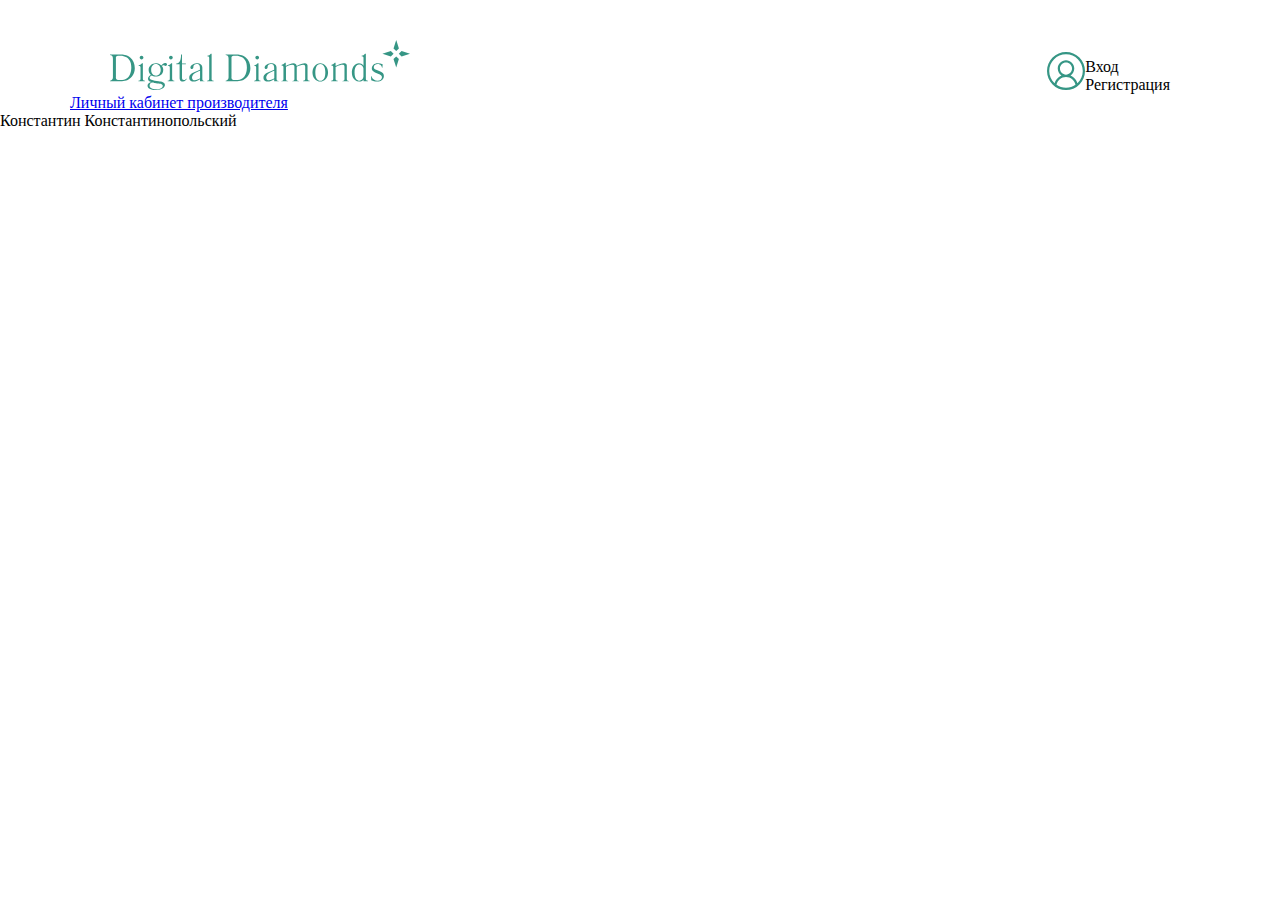
==== index.html @ 6c971e7c "добавила index.html" ====
<!DOCTYPE html>
<html lang="ru">
  <head>
    <meta charset="UTF-8">
    <meta http-equiv="X-UA-Compatible" content="IE=edge">
    <meta name="viewport" content="width=device-width, initial-scale=1.0">
    <link rel="stylesheet" href="style/style.css">
    <title>Ritail profail</title>
  </head>
  <body>
    <div class="container">
      <header class="header">
        <div class="header__logo">
          <svg width="300" height="50" viewBox="0 0 300 50" fill="none" xmlns="http://www.w3.org/2000/svg">
            <path d="M10.7792 14.5644C12.7273 14.5644 16.7532 14.7594 20.1948 17.5553C23.0519 19.896 24.8052 23.6021 24.8052 28.2835C24.8052 31.6645 23.5714 34.5904 21.7532 36.736C18.5065 40.6372 14.2208 41.2224 10.7143 41.2224H0V40.7022C2.85714 40.3771 2.92208 38.3615 2.92208 36.8661V18.8557C2.92208 17.4903 2.85714 15.3446 0 15.0195V14.4994H10.7792V14.5644ZM5.84415 37.0611C5.84415 39.987 7.40259 40.052 8.96104 40.052H12.2078C14.5455 40.052 17.2727 38.5566 18.6364 36.736C21.1039 33.6801 21.2987 29.0637 21.2987 27.3082C21.2987 21.3264 18.6364 18.5956 16.4935 17.2952C14.8052 16.2549 12.4675 15.6697 10.7143 15.6697H8.83117C5.90909 15.6697 5.90909 17.1001 5.90909 18.0754V18.1405V37.0611H5.84415Z" fill="#369685"/>
            <path d="M32.8572 38.8167C32.8572 39.4018 32.9222 40.8323 34.9351 40.8323H35.0001V41.2224H28.3767V40.8323H28.4416C30.4546 40.8323 30.5196 39.4018 30.5196 38.8167V27.5683C30.5196 27.1131 30.5196 25.8128 28.8313 25.8128H28.5715V25.2926C29.7403 25.0975 31.104 24.5774 32.0131 23.212H32.8572V38.8167ZM31.5585 15.7347C32.5975 15.7347 33.4416 16.58 33.4416 17.6203C33.4416 18.6606 32.5975 19.5059 31.5585 19.5059C30.5196 19.5059 29.6754 18.6606 29.6754 17.6203C29.6754 16.58 30.5196 15.7347 31.5585 15.7347Z" fill="#369685"/>
            <path d="M40.8442 41.8726C39.6104 41.6775 37.987 40.7672 37.987 38.7516C37.987 37.1261 39.3507 35.6307 40.974 35.0455C39.7403 33.8752 38.6364 32.2497 38.6364 30.039C38.6364 26.0728 41.8831 23.277 45.8442 23.277C46.6234 23.277 49.1558 23.407 51.4286 25.4226C51.9481 24.7074 53.4416 22.8869 55.1948 22.8869C55.5844 22.8869 56.1688 22.9519 56.6234 23.472C56.8831 23.7321 57.013 24.1222 57.013 24.5774C57.013 25.4877 56.2987 26.0078 55.5844 26.0078C55.3247 26.0078 54.9351 25.9428 54.3506 25.6177L54.2857 25.5527C53.961 25.3576 53.6364 25.1626 53.2467 25.1626C52.6623 25.1626 52.2078 25.4877 51.8831 25.9428C53.0519 27.3732 53.2467 28.6736 53.2467 29.7139C53.2467 34.7204 49.1558 36.606 45.5844 36.606C43.8961 36.606 42.7273 36.1508 41.8182 35.5657C40.4545 36.1508 39.6104 37.0611 39.6104 37.8414C39.6104 39.922 42.7922 40.3771 44.7403 40.7022L48.7662 41.2874C51.5584 41.6775 54.9351 42.0676 54.9351 45.1235C54.9351 47.1391 52.6623 50 45.974 50C40.3247 50 37.5325 47.9194 37.5325 45.6437C37.5325 43.9532 38.961 42.5878 40.7143 42.1326V41.8726H40.8442ZM39.6104 45.6437C39.6104 47.7243 42.1429 49.1547 46.6234 49.1547C50.1948 49.1547 52.7922 47.5293 52.7922 45.9038C52.7922 44.0832 50.3247 43.7581 47.987 43.4981L47.4675 43.433C42.5325 42.8479 45.5844 43.0429 41.8182 42.5878C40.2597 43.0429 39.6104 44.6034 39.6104 45.6437ZM41.1688 30.039C41.1688 34.0702 43.7013 35.6957 46.039 35.6957C48.5714 35.6957 50.7143 33.5501 50.7143 30.039C50.7143 26.3979 48.5065 24.1222 45.9091 24.1222C43.5714 24.1222 41.1688 26.0078 41.1688 30.039Z" fill="#369685"/>
            <path d="M62.2078 38.8167C62.2078 39.4018 62.2727 40.8323 64.2857 40.8323H64.3507V41.2224H57.6624V40.8323H57.7273C59.7403 40.8323 59.8052 39.4018 59.8052 38.8167V27.5683C59.8052 27.1131 59.8052 25.8128 58.1169 25.8128H57.8572V25.2926C59.026 25.0975 60.3896 24.5774 61.2987 23.212H62.1429V38.8167H62.2078ZM60.9091 15.7347C61.9481 15.7347 62.7922 16.58 62.7922 17.6203C62.7922 18.6606 61.9481 19.5059 60.9091 19.5059C59.8701 19.5059 59.026 18.6606 59.026 17.6203C59.026 16.58 59.8701 15.7347 60.9091 15.7347Z" fill="#369685"/>
            <path d="M75.8442 24.3173H72.013V37.3862C72.013 38.4265 72.0779 39.987 74.026 39.987C74.8052 39.987 75.7143 39.4668 76.1688 38.7516H76.7532C76.2338 39.7919 75.0649 41.5474 72.9221 41.5474C69.8052 41.5474 69.6104 39.2067 69.6104 37.5162V24.3173H66.2987V23.472C68.5714 23.342 69.6753 21.5865 70.1299 20.6762C70.4545 19.896 70.9091 18.7906 71.1039 14.5644H72.013V23.407H75.8442V24.3173Z" fill="#369685"/>
            <path d="M89.9999 41.2224V39.2067C87.5324 40.8322 85.7142 41.6125 83.6363 41.6125C80.0649 41.6125 79.2207 39.0767 79.2207 37.6463C79.2207 35.8908 80.2597 34.5904 81.2986 33.8101C82.4675 32.9649 82.5324 32.7048 87.7272 30.6892L89.935 29.8439V28.0234C89.935 27.0481 89.935 26.1378 89.4804 25.4226C89.0908 24.8374 88.3116 24.1222 87.0778 24.1222C86.0389 24.1222 84.8051 24.4473 84.1558 25.0975C83.3765 25.8127 83.3766 26.658 83.3766 27.3082C83.3766 27.5032 83.3116 27.7633 83.2467 28.0234C82.8571 28.9337 82.2077 29.0637 81.8181 29.0637C80.909 29.0637 80.3895 28.4785 80.3895 27.5683C80.3895 26.5279 80.909 25.4226 82.7272 24.3823C84.5454 23.342 86.0389 23.342 87.0778 23.342C88.3116 23.342 89.9999 23.5371 91.1688 24.7074C92.2727 25.7477 92.3376 26.9831 92.3376 27.9584V38.8816C92.3376 39.4668 92.4025 40.8973 94.4155 40.8973H94.4804V41.2874H89.9999V41.2224ZM89.9999 30.6892C88.4415 31.2094 85.7142 32.5748 84.3506 33.6151C82.5324 34.9805 82.0129 36.606 82.0129 37.7113C82.0129 39.4018 83.2467 40.3121 84.7402 40.3121C86.3636 40.3121 88.7662 39.2067 90.0649 38.3615V30.6892H89.9999Z" fill="#369685"/>
            <path d="M101.558 38.8166C101.558 39.4018 101.623 40.8322 103.636 40.8322H103.701V41.2224H97.0779V40.8322H97.1428C99.1558 40.8322 99.2207 39.4018 99.2207 38.8166V18.0754C99.2207 17.1001 99.1558 16.4499 97.3376 16.2549V15.7997C98.8961 15.5397 99.8701 14.8895 100.779 13.7191H101.623V38.8166H101.558Z" fill="#369685"/>
            <path d="M126.364 14.5644C128.312 14.5644 132.338 14.7594 135.779 17.5553C138.636 19.896 140.39 23.6021 140.39 28.2835C140.39 31.6645 139.156 34.5904 137.338 36.736C134.091 40.6372 129.805 41.2224 126.299 41.2224H115.649V40.7022C118.507 40.3771 118.571 38.3615 118.571 36.8661V18.8557C118.571 17.4903 118.507 15.3446 115.649 15.0195V14.4994H126.364V14.5644ZM121.429 37.0611C121.429 39.987 122.987 40.052 124.546 40.052H127.792C130.13 40.052 132.857 38.5566 134.221 36.736C136.688 33.6801 136.883 29.0637 136.883 27.3082C136.883 21.3264 134.221 18.5956 132.078 17.2952C130.39 16.2549 128.052 15.6697 126.299 15.6697H124.416C121.494 15.6697 121.494 17.1001 121.494 18.0754V18.1405V37.0611H121.429Z" fill="#369685"/>
            <path d="M148.507 38.8167C148.507 39.4018 148.571 40.8323 150.584 40.8323H150.649V41.2224H144.026V40.8323H144.091C146.104 40.8323 146.169 39.4018 146.169 38.8167V27.5683C146.169 27.1131 146.169 25.8128 144.481 25.8128H144.221V25.2926C145.39 25.0975 146.753 24.5774 147.662 23.212H148.507V38.8167ZM147.208 15.7347C148.247 15.7347 149.091 16.58 149.091 17.6203C149.091 18.6606 148.247 19.5059 147.208 19.5059C146.169 19.5059 145.325 18.6606 145.325 17.6203C145.325 16.58 146.169 15.7347 147.208 15.7347Z" fill="#369685"/>
            <path d="M164.221 41.2224V39.2067C161.753 40.8322 159.935 41.6125 157.857 41.6125C154.286 41.6125 153.442 39.0767 153.442 37.6463C153.442 35.8908 154.48 34.5904 155.519 33.8101C156.688 32.9649 156.753 32.7048 161.948 30.6892L164.156 29.8439V28.0234C164.156 27.0481 164.156 26.1378 163.701 25.4226C163.312 24.8374 162.532 24.1222 161.299 24.1222C160.26 24.1222 159.026 24.4473 158.377 25.0975C157.597 25.8127 157.597 26.658 157.597 27.3082C157.597 27.5032 157.532 27.7633 157.468 28.0234C157.078 28.9337 156.429 29.0637 156.039 29.0637C155.13 29.0637 154.61 28.4785 154.61 27.5683C154.61 26.5279 155.13 25.4226 156.948 24.3823C158.766 23.342 160.26 23.342 161.299 23.342C162.532 23.342 164.221 23.5371 165.39 24.7074C166.493 25.7477 166.558 26.9831 166.558 27.9584V38.8816C166.558 39.4668 166.623 40.8973 168.636 40.8973H168.701V41.2874H164.221V41.2224ZM164.221 30.6892C162.662 31.2094 159.935 32.5748 158.571 33.6151C156.753 34.9805 156.234 36.606 156.234 37.7113C156.234 39.4018 157.468 40.3121 158.961 40.3121C160.584 40.3121 162.987 39.2067 164.286 38.3615V30.6892H164.221Z" fill="#369685"/>
            <path d="M175.844 25.9428C177.857 24.7074 181.558 23.212 183.506 23.212C185.065 23.212 186.494 23.9922 186.688 25.9428C190.195 23.9922 192.727 23.212 194.87 23.212C196.558 23.212 197.532 24.1222 197.532 25.6827V38.7516C197.532 39.3368 197.597 40.7672 199.61 40.7672H199.675V41.1573H193.052V40.7672H193.117C195.13 40.7672 195.195 39.3368 195.195 38.7516V26.9181C195.195 25.9428 195.13 24.7724 193.182 24.7724C191.299 24.7724 188.506 25.8127 186.753 26.8531V38.8817C186.753 39.4668 186.818 40.8973 188.831 40.8973H188.896V41.2874H182.273V40.8973H182.338C184.351 40.8973 184.416 39.4668 184.416 38.8817V26.9181C184.416 25.9428 184.351 24.7724 182.403 24.7724C179.74 24.7724 177.013 26.2029 175.974 26.8531V38.8817C175.974 39.4668 176.039 40.8973 178.052 40.8973H178.117V41.2874H171.299V40.8973H171.364C173.377 40.8973 173.442 39.4668 173.442 38.8817V27.1782C173.442 26.723 173.442 25.4226 171.753 25.4226H171.494V24.9025C172.662 24.7074 174.026 24.1873 174.935 22.8218H175.779V25.9428H175.844Z" fill="#369685"/>
            <path d="M204.351 38.4915C203.117 36.801 202.468 34.5904 202.468 32.4447C202.468 30.2991 203.052 28.0884 204.351 26.3979C205.974 24.2523 208.247 23.277 210.26 23.277C212.273 23.277 214.545 24.2523 216.169 26.3979C217.403 28.0884 218.052 30.2991 218.052 32.4447C218.052 34.5904 217.468 36.801 216.169 38.4915C214.545 40.6372 212.273 41.6125 210.26 41.6125C208.247 41.6125 206.039 40.6372 204.351 38.4915ZM214.61 37.3862C215.13 36.0208 215.325 33.6151 215.325 32.4447C215.325 31.2093 215.065 28.9337 214.61 27.5032C213.701 25.2276 211.948 24.1222 210.325 24.1222C208.701 24.1222 206.883 25.1625 206.039 27.5032C205.519 28.9337 205.325 31.2093 205.325 32.4447C205.325 33.6151 205.519 36.0208 206.039 37.3862C206.948 39.6619 208.701 40.7672 210.325 40.7672C211.948 40.7022 213.701 39.6619 214.61 37.3862Z" fill="#369685"/>
            <path d="M225.584 26.0728C226.493 25.5527 227.857 24.8375 229.48 24.2523C231.948 23.342 233.247 23.277 233.766 23.277C234.351 23.277 235.325 23.407 235.909 23.8622C236.688 24.4473 236.818 25.2926 236.818 25.8778V38.8817C236.818 39.4668 236.883 40.8973 238.896 40.8973H238.961V41.2874H232.338V40.8973H232.402C234.415 40.8973 234.48 39.4668 234.48 38.8817V26.9181C234.48 26.4629 234.48 25.8778 234.221 25.4876C233.766 24.7724 232.792 24.7724 232.208 24.7724C231.299 24.7724 229.091 25.0975 225.584 26.9181V38.8166C225.584 39.4018 225.649 40.8322 227.662 40.8322H227.727V41.2224H221.104V40.8322H221.169C223.182 40.8322 223.247 39.4018 223.247 38.8166V27.1782C223.247 26.723 223.247 25.4226 221.558 25.4226H221.299V24.9025C222.467 24.7074 223.831 24.1873 224.74 22.8218H225.584V26.0728Z" fill="#369685"/>
            <path d="M255.844 38.8166C255.844 39.4018 255.909 40.8322 257.922 40.8322H257.987V41.2224H253.506V39.6619C251.883 41.0923 251.039 41.6125 249.156 41.6125C245.844 41.6125 244.091 39.2718 243.571 38.4915C242.403 36.866 241.883 34.6554 241.883 32.4447C241.883 32.0546 241.883 28.7386 243.571 26.3329C244.935 24.3173 247.143 23.212 248.961 23.212C250.454 23.212 252.273 23.9272 253.506 25.7477V18.0754C253.506 17.6203 253.506 16.3199 251.818 16.3199H251.558V15.7997C253.117 15.5397 254.091 14.8895 255 13.7191H255.844V38.8166ZM253.441 28.4785C253.441 26.2029 251.364 24.3823 249.416 24.3823C248.052 24.3823 244.545 24.9675 244.545 32.5097C244.545 39.987 248.182 40.7022 249.48 40.7022C251.169 40.7022 253.441 39.2718 253.441 36.606V28.4785Z" fill="#369685"/>
            <path d="M272.013 27.7633C271.883 27.0481 271.493 26.2679 271.039 25.6177C270.26 24.6424 268.961 24.1222 267.727 24.1222C265.844 24.1222 263.766 25.1625 263.766 27.2432C263.766 28.0884 264.156 28.6736 264.545 28.9337C265.325 29.6489 267.532 30.169 270.909 31.7945C272.597 32.6398 273.896 33.6151 273.896 35.9558C273.896 39.3368 271.169 41.6125 267.013 41.6125C264.87 41.6125 262.987 41.0923 261.234 40.182L261.039 36.1508H261.493C262.208 38.9467 265.065 40.7672 267.532 40.7672C270.389 40.7672 271.948 39.1417 271.948 37.2562C271.948 35.2406 270.325 34.6554 268.636 33.8751L265 32.3797C262.078 31.1443 261.818 29.3238 261.818 28.5435C261.818 26.593 262.662 25.4226 263.441 24.7074C264.415 23.8621 265.909 23.277 267.792 23.277C269.351 23.277 271.104 23.6671 272.662 24.3173L272.402 27.8283H272.013V27.7633Z" fill="#369685"/>
            <path d="M280.844 11.0533L272.402 13.7191L280.844 16.4499L283.571 13.7191L280.844 11.0533Z" fill="#369685"/>
            <path d="M286.234 0L283.506 8.45253L286.234 11.1183L288.896 8.45253L286.234 0Z" fill="#369685"/>
            <path d="M291.558 11.0533L288.831 13.7191L291.558 16.4499L300 13.7191L291.558 11.0533Z" fill="#369685"/>
            <path d="M286.234 16.3849L283.506 19.0507L286.234 27.5033L288.896 19.0507L286.234 16.3849Z" fill="#369685"/>
          </svg>   
        </div>
        <!--<form class="header__search">
          <span class="header__search--logo">
            <svg width="17" height="17" viewBox="0 0 17 17" fill="none" xmlns="http://www.w3.org/2000/svg">
              <path fill-rule="evenodd" clip-rule="evenodd" d="M4.61164 11.2955L0.226215 15.681C0.00526237 15.902 -0.0608044 16.2343 0.0588207 16.5231C0.178446 16.8118 0.460205 17 0.772728 17C0.977701 17.0002 1.17431 16.9187 1.31905 16.7736L5.70447 12.3882C6.89427 13.34 8.40341 13.9091 10.0455 13.9091C13.8863 13.9091 17 10.7954 17 6.95455C17 3.1137 13.8863 0 10.0455 0C6.20442 0 3.09091 3.1137 3.09091 6.95455C3.08841 8.53255 3.62493 10.0641 4.61164 11.2955ZM15.4541 6.9545C15.4541 9.94186 13.0324 12.3636 10.045 12.3636C7.05745 12.3636 4.63592 9.94186 4.63592 6.9545C4.63592 3.96714 7.05745 1.54541 10.045 1.54541C13.0324 1.54541 15.4541 3.96714 15.4541 6.9545Z" fill="#BDBDBD"/>
            </svg>
          </span>
          <input class="header__search--input" type="search" placeholder="Название компании или ИНН">
        </form>-->
        <div class="header__profile">
          <div class="header__profile--icon">
            <svg width="38" height="38" viewBox="0 0 38 38" fill="none" xmlns="http://www.w3.org/2000/svg">
              <path d="M32.435 5.56496C28.8465 1.97636 24.075 0 19 0C13.9247 0 9.15355 1.97636 5.56496 5.56496C1.97636 9.15355 0 13.9247 0 19C0 24.075 1.97636 28.8465 5.56496 32.435C9.15355 36.0236 13.9247 38 19 38C24.075 38 28.8465 36.0236 32.435 32.435C36.0236 28.8465 38 24.075 38 19C38 13.9247 36.0236 9.15355 32.435 5.56496ZM9.52522 32.8334C10.3199 28.2579 14.2848 24.883 19 24.883C23.7155 24.883 27.6801 28.2579 28.4748 32.8334C25.7771 34.6868 22.5132 35.7734 19 35.7734C15.4868 35.7734 12.2229 34.6868 9.52522 32.8334ZM12.9587 16.6151C12.9587 13.2837 15.6689 10.5739 19 10.5739C22.3311 10.5739 25.0413 13.284 25.0413 16.6151C25.0413 19.9463 22.3311 22.6564 19 22.6564C15.6689 22.6564 12.9587 19.9463 12.9587 16.6151ZM30.4033 31.289C29.804 29.159 28.6139 27.2264 26.9458 25.7168C25.9223 24.7905 24.7575 24.0596 23.505 23.5444C25.7687 22.0679 27.2681 19.5134 27.2681 16.6151C27.2681 12.0562 23.5589 8.34729 19 8.34729C14.4411 8.34729 10.7321 12.0562 10.7321 16.6151C10.7321 19.5134 12.2316 22.0679 14.495 23.5444C13.2428 24.0596 12.0777 24.7902 11.0542 25.7165C9.38635 27.2261 8.19595 29.1587 7.59669 31.2887C4.29599 28.2234 2.22656 23.8492 2.22656 19C2.22656 9.75107 9.75107 2.22656 19 2.22656C28.2489 2.22656 35.7734 9.75107 35.7734 19C35.7734 23.8494 33.704 28.2237 30.4033 31.289Z" fill="#369685"/>
            </svg>
          </div>
          <div class="header__profile--info">
            <p class="header__profile--enter">Вход</p>
            <p class="header__profile--register">Регистрация</p>
          </div>          
        </div>
      </header>
      <main>
        <a href="retail_profile_OK.html">Личный кабинет производителя</a>
      </main>
    </div>
  </body>
</html>Константин Константинопольский
---- style/style.css ----
* {
  margin: 0;
  padding: 0;
  -webkit-box-sizing: border-box;
          box-sizing: border-box;
}

body {
  font-family: Lato;
}

.container {
  max-width: 1140px;
  width: 100%;
  padding: 0;
  margin: 0 auto;
}

.header {
  display: -webkit-box;
  display: -ms-flexbox;
  display: flex;
  -webkit-box-pack: justify;
      -ms-flex-pack: justify;
          justify-content: space-between;
  padding-top: 40px;
  padding-left: 40px;
  padding-right: 40px;
  -webkit-box-align: end;
      -ms-flex-align: end;
          align-items: flex-end;
  -ms-flex-wrap: wrap;
      flex-wrap: wrap;
}

.header__search {
  display: -webkit-box;
  display: -ms-flexbox;
  display: flex;
  width: 322px;
  border-bottom: 1px solid #D9D9D9;
  -webkit-box-align: end;
      -ms-flex-align: end;
          align-items: flex-end;
}

.header__search--input {
  border: none;
  padding: 4px;
}

.header__profile {
  display: -webkit-box;
  display: -ms-flexbox;
  display: flex;
  -webkit-box-align: end;
      -ms-flex-align: end;
          align-items: flex-end;
}
/*# sourceMappingURL=style.css.map */
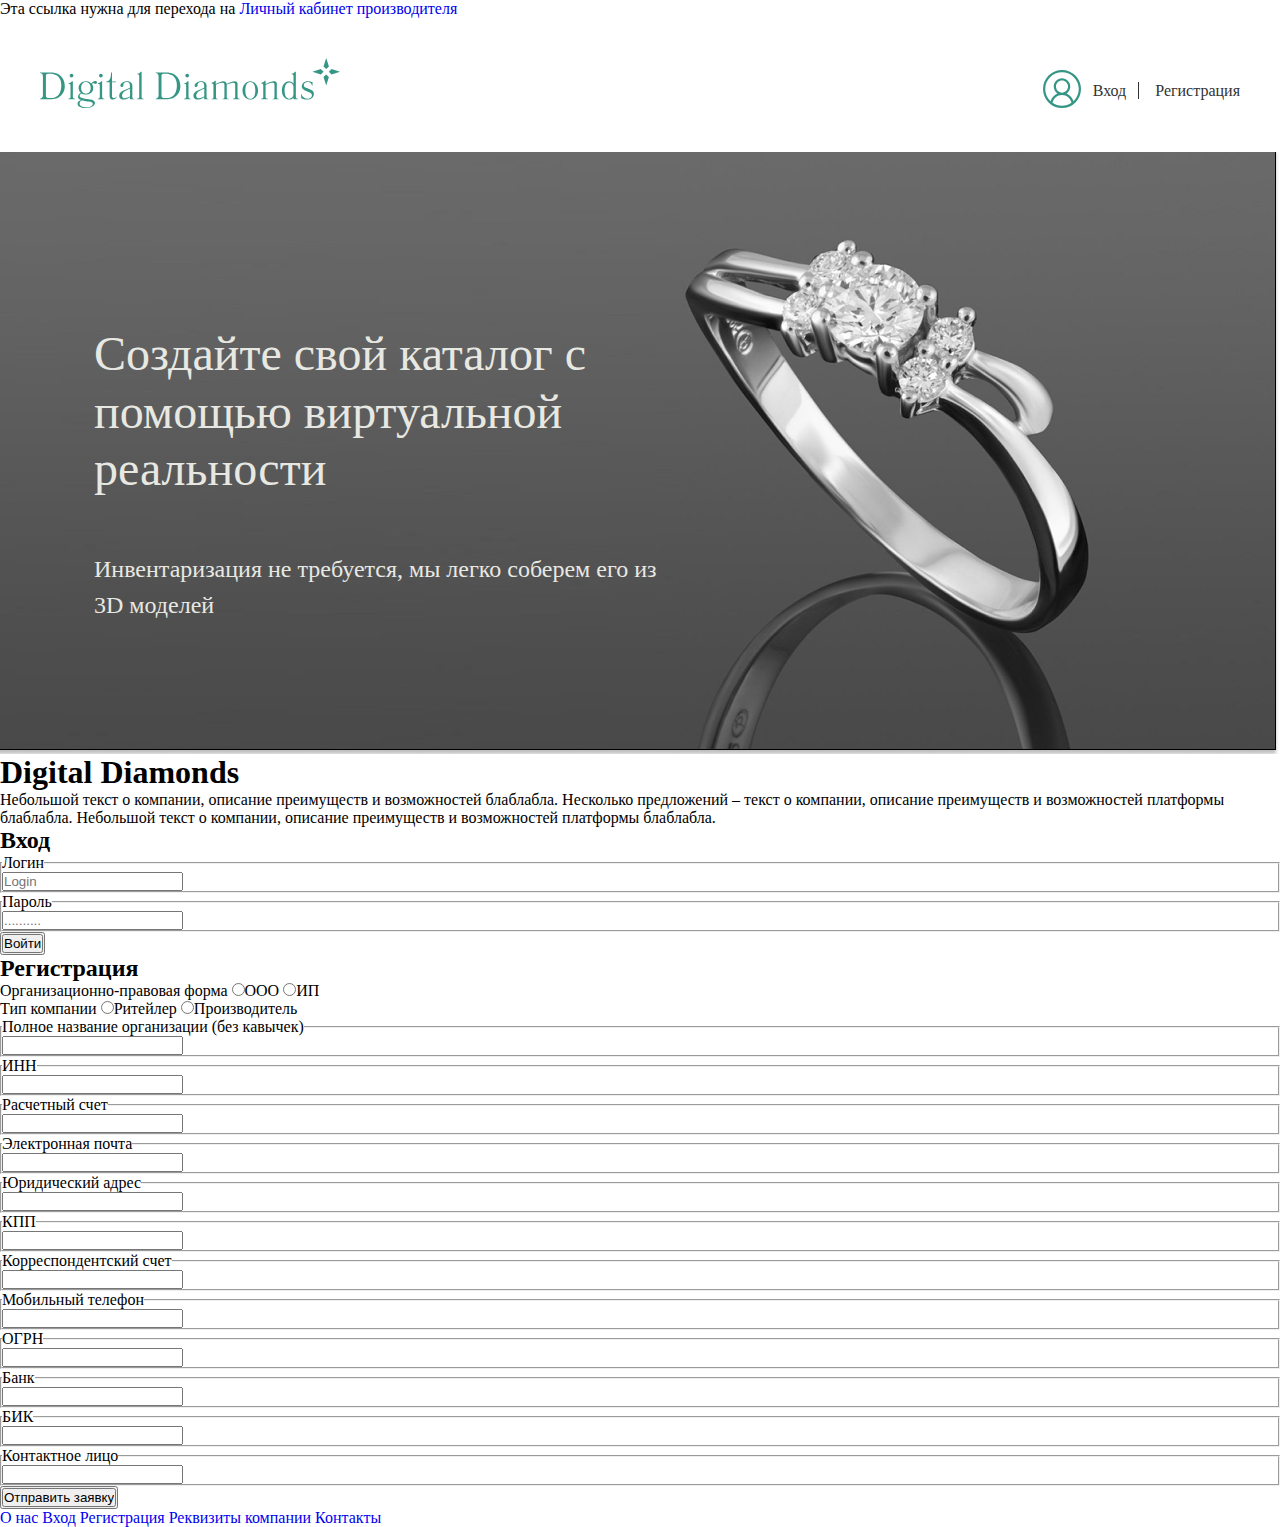
==== commit 59213b2c: "plus varsMixins out of main styles file" ====
--- a/index.html
+++ b/index.html
@@ -8,6 +8,7 @@
     <title>Ritail profail</title>
   </head>
   <body>
+    <p>Эта ссылка нужна для перехода на <a href="retail_profile_OK.html">Личный кабинет производителя</a></p>
     <div class="container">
       <header class="header">
         <div class="header__logo">
@@ -48,14 +49,133 @@
             </svg>
           </div>
           <div class="header__profile--info">
-            <p class="header__profile--enter">Вход</p>
-            <p class="header__profile--register">Регистрация</p>
+            <a class="header__profile--enter" href="#enter">Вход</a>
+            <a class="header__profile--register" href="#register">Регистрация</a>
           </div>          
         </div>
       </header>
       <main>
-        <a href="retail_profile_OK.html">Личный кабинет производителя</a>
+        <section class="intro">
+            <div class="intro__background">
+                <div class="intro__position">
+                    <div class="intro__text">
+                        <p class="intro__text--big">
+                            Создайте свой каталог с помощью виртуальной реальности
+                        </p>
+                        <p class="intro__text--small">Инвентаризация не требуется, мы легко соберем
+                            его из 3D моделей</p>
+                    </div>
+                </div>
+            </div>
+        </section>
+        <section class="about">
+            <h1 class="about__heading">Digital Diamonds</h1>
+            <p class="about__text">Небольшой текст о компании, описание преимуществ и возможностей блаблабла.
+                Несколько предложений – текст о компании, описание преимуществ и возможностей
+                платформы блаблабла. Небольшой текст о компании, описание преимуществ и
+                возможностей платформы блаблабла.</p>
+        </section>
+        <section class="forms">
+            <h2 class="forms__heading"> <a name="enter">Вход</a></h2>
+            <form action="#" class="forms__enter">
+                <fieldset class="enter forms__text--forInput">
+                    <legend>Логин</legend>
+                    <input type="text" class="enter__login" placeholder="Login">
+                </fieldset>
+                <fieldset class="enter forms__text--forInput"><legend>Пароль</legend>
+                    <input type="password" class="enter__password" placeholder="..........">
+                </fieldset>
+                <button class="forms__button forms__button--enter">
+                    <input type="submit" value="Войти">
+                </button>
+            </form>
+            <h2 class="forms__heading"> <a name="register">Регистрация</a></h2>
+            <form action="#" class="forms__register">
+                <div class="forms__typeForm">
+                    <div class="typeForm">
+                        <label for="legalForm" class="forms__text--forInput">Организационно-правовая форма</label>
+                        <input type="radio" name="legalForm" id="#"><span class="forms__text">ООО</span>
+                        <input type="radio" name="legalForm" id="#"><span class="forms__text">ИП</span>
+                    </div>
+                    <div class="typeCompany">
+                        <label for="typeCompany"class="forms__text--forInput">Тип компании</label>
+                        <input type="radio" name="typeCompany"><span class="forms__text">Ритейлер</span>
+                        <input type="radio" name="typeCompany"><span class="forms__text">Производитель</span>
+                    </div>
+                </div>
+                <div class="forms__infoCompany">
+                    <div class="forms__infoCompany--column">
+                        <fieldset class="infoCompany--name forms__text--forInput">
+                            <legend>Полное название организации (без кавычек)</legend>
+                            <input type="text" class="infoCompany--name">
+                        </fieldset>
+                        <fieldset class="infoCompany--INN forms__text--forInput">
+                            <legend>ИНН</legend>
+                            <input type="text" class="infoCompany--INN">
+                        </fieldset>
+                        <fieldset class="infoCompany--countBill forms__text--forInput">
+                            <legend>Расчетный счет</legend>
+                            <input type="text" class="infoCompany--countBill">
+                        </fieldset>
+                        <fieldset class="infoCompany--email forms__text--forInput">
+                            <legend>Электронная почта</legend>
+                            <input type="email" class="infoCompany--email">
+                        </fieldset>
+                    </div>
+                    <div class="forms__infoCompany--column">
+                        <fieldset class="infoCompany--adress forms__text--forInput">
+                            <legend>Юридический адрес</legend>
+                            <input type="text" class="infoCompany--adress">
+                        </fieldset>
+                        <fieldset class="infoCompany--KPP forms__text--forInput">
+                            <legend>КПП</legend>
+                            <input type="text" class="infoCompany--KPP">
+                        </fieldset>
+                        <fieldset class="infoCompany--corBill forms__text--forInput">
+                            <legend>Корреспондентский счет</legend>
+                            <input type="text" class="infoCompany--corBill">
+                        </fieldset>
+                        <fieldset class="infoCompany--mobPhone forms__text--forInput">
+                            <legend>Мобильный телефон</legend>
+                            <input type="text" class="infoCompany--mobPhone">
+                        </fieldset>
+                    </div>
+                    <div class="forms__infoCompany--column">
+                        <fieldset class="infoCompany--OGRN forms__text--forInput">
+                            <legend>ОГРН</legend>
+                            <input type="text" class="infoCompany--OGRN">
+                        </fieldset>
+                        <fieldset class="infoCompany--bank forms__text--forInput">
+                            <legend>Банк</legend>
+                            <input type="text" class="infoCompany--bank">
+                        </fieldset>
+                        <fieldset class="infoCompany--BIK forms__text--forInput">
+                            <legend>БИК</legend>
+                            <input type="text" class="infoCompany--BIK">
+                        </fieldset>
+                        <fieldset class="infoCompany--person forms__text--forInput">
+                            <legend>Контактное лицо</legend>
+                            <input type="text" class="infoCompany--person">
+                        </fieldset>
+                    </div>
+                </div>
+                <button class="forms__button forms__button--register">
+                    <input type="submit" value="Отправить заявку">
+                </button>
+            </form>
+        </section>
       </main>
     </div>
+    <footer class="footer">
+        <div class="container">
+            <div class="footer__links">
+                <a href="#" class="footer__links link__about">О нас</a>
+                <a href="#enter" class="footer__links link__enter">Вход</a>
+                <a href="#register" class="footer__links link__register">Регистрация</a>
+                <a href="#" class="footer__links link__company">Реквизиты компании</a>
+                <a href="#" class="footer__links link__contacts">Контакты</a>
+            </div>
+        </div>
+    </footer>
   </body>
-</html>Константин Константинопольский+</html>--- a/style/style.css
+++ b/style/style.css
@@ -1,60 +1,124 @@
 * {
   margin: 0;
   padding: 0;
-  -webkit-box-sizing: border-box;
-          box-sizing: border-box;
+  box-sizing: border-box;
 }
 
 body {
   font-family: Lato;
 }
 
+a {
+  text-decoration: none;
+}
+
+a:hover {
+  color: #369685;
+}
+
 .container {
-  max-width: 1140px;
+  max-width: 1348px;
   width: 100%;
   padding: 0;
   margin: 0 auto;
 }
 
 .header {
-  display: -webkit-box;
-  display: -ms-flexbox;
   display: flex;
-  -webkit-box-pack: justify;
-      -ms-flex-pack: justify;
-          justify-content: space-between;
-  padding-top: 40px;
-  padding-left: 40px;
-  padding-right: 40px;
-  -webkit-box-align: end;
-      -ms-flex-align: end;
-          align-items: flex-end;
-  -ms-flex-wrap: wrap;
-      flex-wrap: wrap;
+  justify-content: space-between;
+  padding: 40px;
+  align-items: flex-end;
+  flex-wrap: wrap;
 }
-
 .header__search {
-  display: -webkit-box;
-  display: -ms-flexbox;
   display: flex;
   width: 322px;
   border-bottom: 1px solid #D9D9D9;
-  -webkit-box-align: end;
-      -ms-flex-align: end;
-          align-items: flex-end;
+  align-items: flex-end;
 }
-
+.header__search--logo {
+  padding-right: 4px;
+}
 .header__search--input {
   border: none;
   padding: 4px;
+  width: 322px;
+}
+.header__profile {
+  display: flex;
+  align-items: center;
+}
+.header__profile--info {
+  padding-left: 12px;
+}
+.header__profile--enter {
+  padding-right: 12px;
+  border-right: 1px solid #333333;
+  font-family: "Manrope";
+  font-style: normal;
+  color: #333333;
+}
+.header__profile--register {
+  padding-left: 12px;
+  font-family: "Manrope";
+  font-style: normal;
+  color: #333333;
 }
 
-.header__profile {
-  display: -webkit-box;
-  display: -ms-flexbox;
+.intro__background {
+  background-image: url(../img/img_main.png);
+  background-repeat: no-repeat;
+  background-position: right;
+  width: 100%;
+  min-height: 602px;
+}
+.intro__position {
+  max-width: 674px;
+  padding-left: 94px;
+  padding-top: 173px;
+}
+.intro__text {
+  color: #E8E8E3;
+  text-align: left;
+}
+.intro__text--big {
+  padding-bottom: 53px;
+  font-style: normal;
+  font-weight: 400;
+  font-size: 48px;
+  line-height: 120%;
+}
+.intro__text--small {
+  font-style: normal;
+  font-weight: 400;
+  font-size: 24px;
+  line-height: 150%;
+}
+
+.main {
   display: flex;
-  -webkit-box-align: end;
-      -ms-flex-align: end;
-          align-items: flex-end;
 }
-/*# sourceMappingURL=style.css.map */+
+.pageName {
+  display: flex;
+  justify-content: space-between;
+  padding-top: 20px;
+  padding-bottom: 20px;
+}
+
+.cart {
+  width: 322px;
+  height: 400px;
+  border: 1px solid rgba(0, 0, 0, 0.23);
+  border-radius: 8px;
+}
+.cart__fil {
+  padding-bottom: 20px;
+  display: flex;
+  flex-direction: column;
+  align-items: center;
+}
+.cart__actionsProduct {
+  display: flex;
+  justify-content: space-between;
+}/*# sourceMappingURL=style.css.map */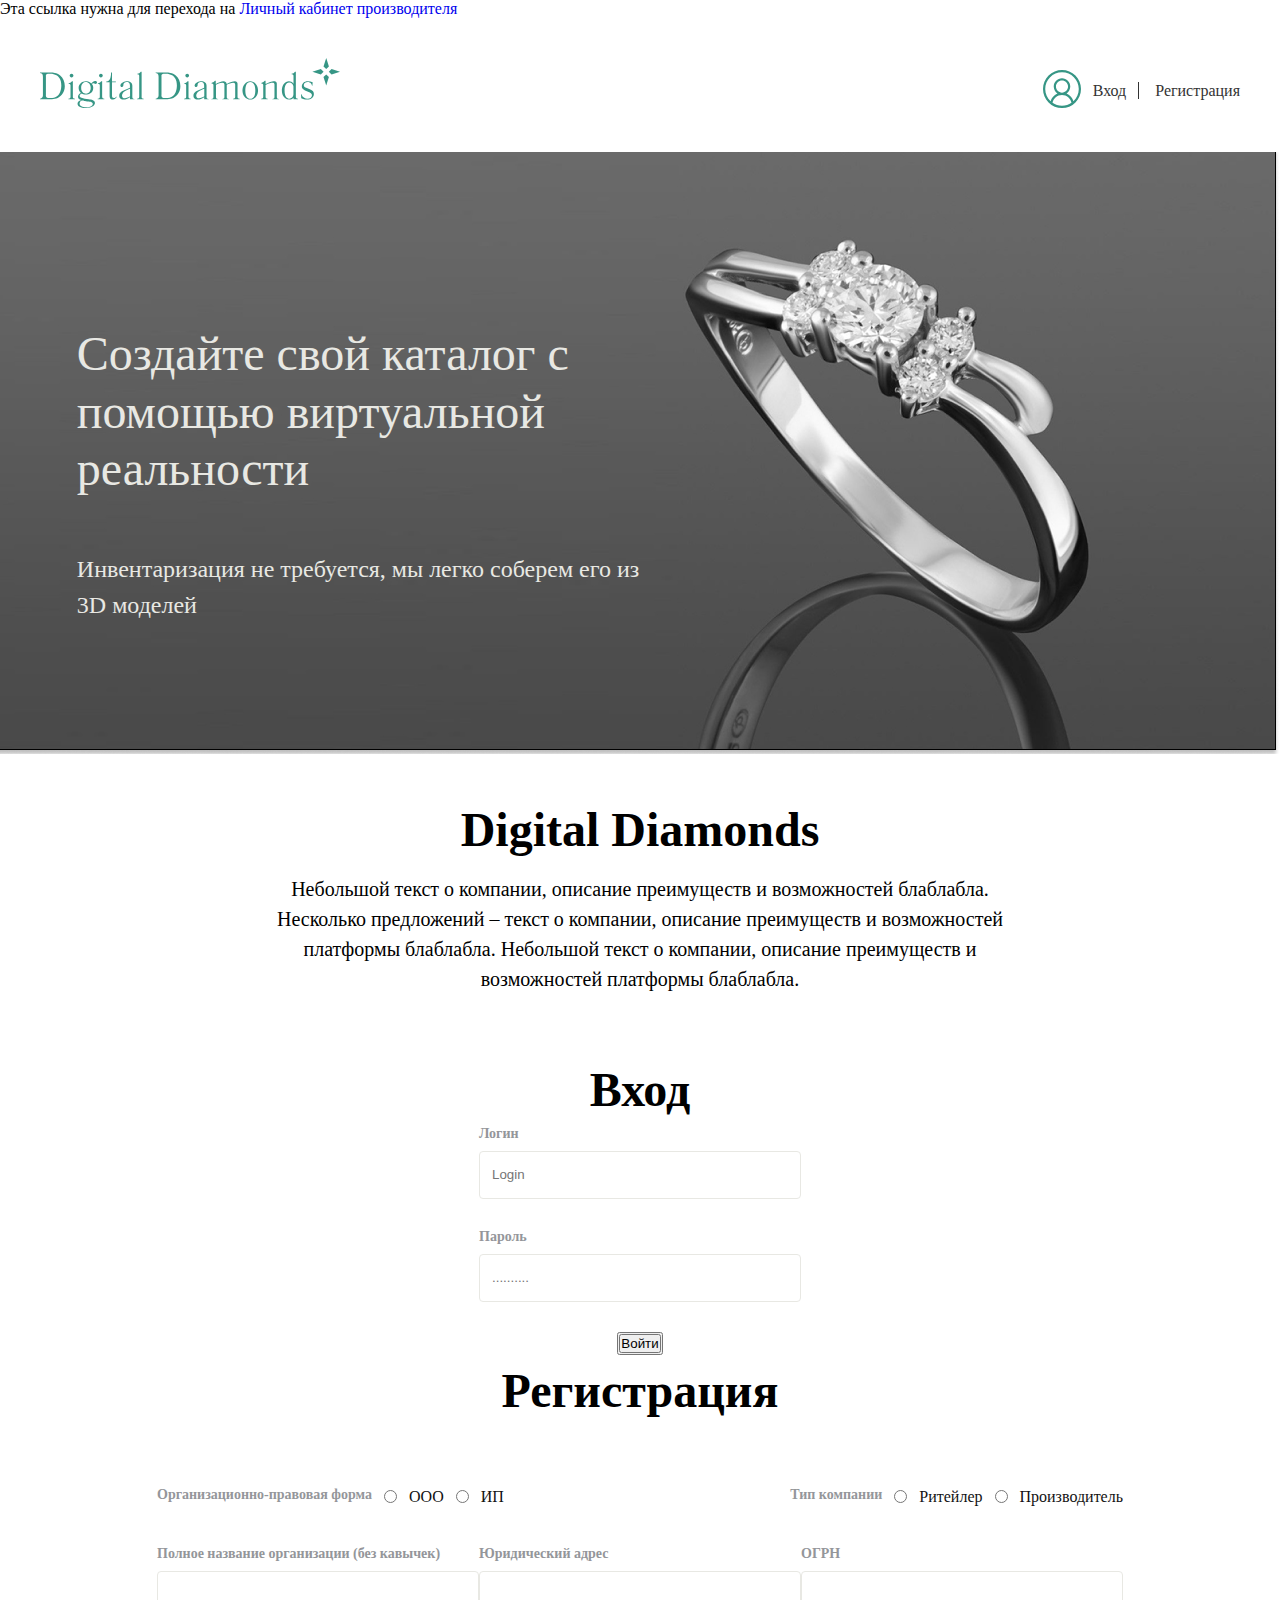
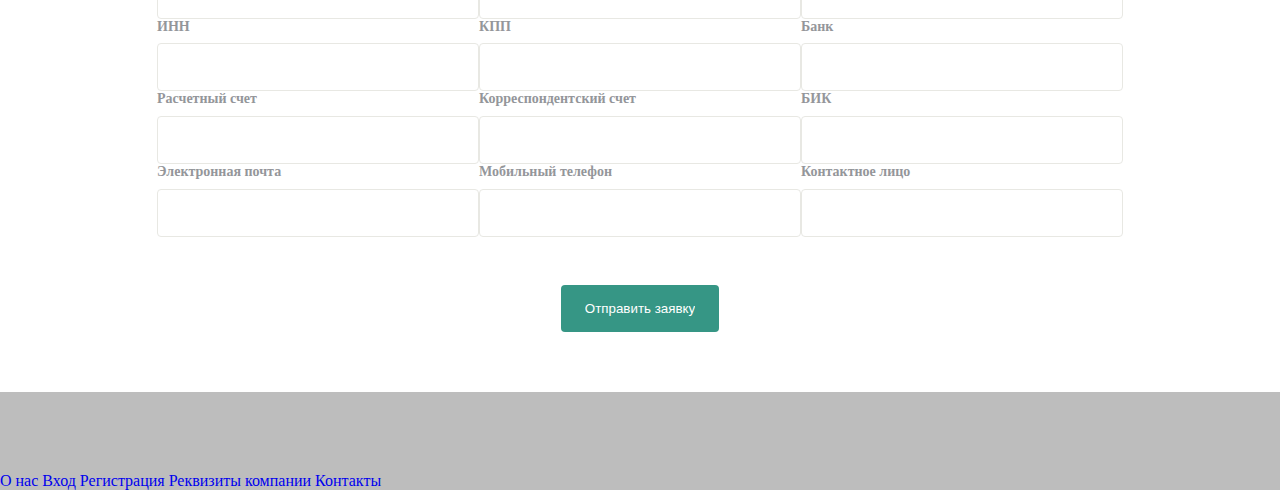
==== commit 7a1474b6: "more styles" ====
--- a/index.html
+++ b/index.html
@@ -70,7 +70,7 @@
         </section>
         <section class="about">
             <h1 class="about__heading">Digital Diamonds</h1>
-            <p class="about__text">Небольшой текст о компании, описание преимуществ и возможностей блаблабла.
+            <p class="about__text">Небольшой текст о    компании, описание преимуществ и возможностей блаблабла.
                 Несколько предложений – текст о компании, описание преимуществ и возможностей
                 платформы блаблабла. Небольшой текст о компании, описание преимуществ и
                 возможностей платформы блаблабла.</p>
@@ -89,6 +89,7 @@
                     <input type="submit" value="Войти">
                 </button>
             </form>
+
             <h2 class="forms__heading"> <a name="register">Регистрация</a></h2>
             <form action="#" class="forms__register">
                 <div class="forms__typeForm">
@@ -107,61 +108,63 @@
                     <div class="forms__infoCompany--column">
                         <fieldset class="infoCompany--name forms__text--forInput">
                             <legend>Полное название организации (без кавычек)</legend>
-                            <input type="text" class="infoCompany--name">
+                            <input type="text" class="infoCompany--name forms__inputForMain">
                         </fieldset>
                         <fieldset class="infoCompany--INN forms__text--forInput">
                             <legend>ИНН</legend>
-                            <input type="text" class="infoCompany--INN">
+                            <input type="text" class="infoCompany--INN forms__inputForMain">
                         </fieldset>
                         <fieldset class="infoCompany--countBill forms__text--forInput">
                             <legend>Расчетный счет</legend>
-                            <input type="text" class="infoCompany--countBill">
+                            <input type="text" class="infoCompany--countBill forms__inputForMain">
                         </fieldset>
                         <fieldset class="infoCompany--email forms__text--forInput">
                             <legend>Электронная почта</legend>
-                            <input type="email" class="infoCompany--email">
+                            <input type="email" class="infoCompany--email forms__inputForMain">
                         </fieldset>
                     </div>
                     <div class="forms__infoCompany--column">
                         <fieldset class="infoCompany--adress forms__text--forInput">
                             <legend>Юридический адрес</legend>
-                            <input type="text" class="infoCompany--adress">
+                            <input type="text" class="infoCompany--adress forms__inputForMain">
                         </fieldset>
                         <fieldset class="infoCompany--KPP forms__text--forInput">
                             <legend>КПП</legend>
-                            <input type="text" class="infoCompany--KPP">
+                            <input type="text" class="infoCompany--KPP forms__inputForMain">
                         </fieldset>
                         <fieldset class="infoCompany--corBill forms__text--forInput">
                             <legend>Корреспондентский счет</legend>
-                            <input type="text" class="infoCompany--corBill">
+                            <input type="text" class="infoCompany--corBill forms__inputForMain">
                         </fieldset>
                         <fieldset class="infoCompany--mobPhone forms__text--forInput">
                             <legend>Мобильный телефон</legend>
-                            <input type="text" class="infoCompany--mobPhone">
+                            <input type="text" class="infoCompany--mobPhone forms__inputForMain">
                         </fieldset>
                     </div>
                     <div class="forms__infoCompany--column">
                         <fieldset class="infoCompany--OGRN forms__text--forInput">
                             <legend>ОГРН</legend>
-                            <input type="text" class="infoCompany--OGRN">
+                            <input type="text" class="infoCompany--OGRN forms__inputForMain">
                         </fieldset>
                         <fieldset class="infoCompany--bank forms__text--forInput">
                             <legend>Банк</legend>
-                            <input type="text" class="infoCompany--bank">
+                            <input type="text" class="infoCompany--bank forms__inputForMain">
                         </fieldset>
                         <fieldset class="infoCompany--BIK forms__text--forInput">
                             <legend>БИК</legend>
-                            <input type="text" class="infoCompany--BIK">
+                            <input type="text" class="infoCompany--BIK forms__inputForMain">
                         </fieldset>
                         <fieldset class="infoCompany--person forms__text--forInput">
                             <legend>Контактное лицо</legend>
-                            <input type="text" class="infoCompany--person">
+                            <input type="text" class="infoCompany--person forms__inputForMain">
                         </fieldset>
                     </div>
                 </div>
-                <button class="forms__button forms__button--register">
-                    <input type="submit" value="Отправить заявку">
-                </button>
+                <div class="forms__button">
+                    <button class="forms__button--register">
+                        <input type="submit" value="Отправить заявку">
+                    </button>
+                </div>
             </form>
         </section>
       </main>
--- a/style/style.css
+++ b/style/style.css
@@ -14,6 +14,18 @@
 
 a:hover {
   color: #369685;
+}
+
+fieldset {
+  border: none;
+}
+
+legend {
+  padding-bottom: 8px;
+  color: #94969A;
+  font-weight: 600;
+  font-size: 14px;
+  line-height: 120%;
 }
 
 .container {
@@ -69,12 +81,12 @@
   background-image: url(../img/img_main.png);
   background-repeat: no-repeat;
   background-position: right;
-  width: 100%;
+  max-width: 1348px;
   min-height: 602px;
 }
 .intro__position {
   max-width: 674px;
-  padding-left: 94px;
+  padding-left: 6%;
   padding-top: 173px;
 }
 .intro__text {
@@ -95,6 +107,137 @@
   line-height: 150%;
 }
 
+.about {
+  padding-top: 40px;
+  padding-bottom: 60px;
+  display: flex;
+  flex-direction: column;
+  justify-content: center;
+  align-items: center;
+}
+.about__heading {
+  padding-bottom: 8px;
+  font-style: normal;
+  font-weight: 700;
+  font-size: 48px;
+  line-height: 150%;
+}
+.about__text {
+  width: 60%;
+  text-align: center;
+  font-weight: 400;
+  font-size: 20px;
+  line-height: 150%;
+}
+
+.forms {
+  padding-bottom: 60px;
+  display: flex;
+  flex-direction: column;
+  justify-content: center;
+  align-items: center;
+}
+.forms__heading {
+  font-style: normal;
+  font-weight: 700;
+  font-size: 48px;
+  line-height: 150%;
+}
+.forms__enter {
+  display: flex;
+  flex-direction: column;
+  justify-content: center;
+  align-items: center;
+}
+.forms__text {
+  font-weight: 500;
+  font-size: 16px;
+  line-height: 120%;
+  color: #121212;
+}
+.forms__text--forInput {
+  color: #94969A;
+  font-weight: 600;
+  font-size: 14px;
+  line-height: 120%;
+}
+.forms .enter {
+  padding-bottom: 30px;
+}
+.forms .enter__login {
+  height: 48px;
+  width: 322px;
+  padding-left: 12px;
+  display: flex;
+  align-items: center;
+  border: 1px solid #E8E8E3;
+  border-radius: 4px;
+}
+.forms .enter__password {
+  height: 48px;
+  width: 322px;
+  padding-left: 12px;
+  display: flex;
+  align-items: center;
+  border: 1px solid #E8E8E3;
+  border-radius: 4px;
+}
+.forms__register {
+  padding-top: 60px;
+}
+.forms__typeForm {
+  display: flex;
+  justify-content: space-between;
+  padding-bottom: 40px;
+}
+.forms__typeForm .typeForm {
+  display: flex;
+}
+.forms__typeForm .typeForm input {
+  margin-right: 12px;
+  margin-left: 12px;
+}
+.forms__typeForm .typeCompany {
+  display: flex;
+}
+.forms__typeForm .typeCompany input {
+  margin-right: 12px;
+  margin-left: 12px;
+}
+.forms__infoCompany {
+  width: inherit;
+  display: flex;
+  justify-content: space-around;
+  flex-wrap: wrap;
+  padding-bottom: 48px;
+}
+.forms__inputForMain {
+  height: 48px;
+  width: 322px;
+  padding-left: 12px;
+  display: flex;
+  align-items: center;
+  border: 1px solid #E8E8E3;
+  border-radius: 4px;
+}
+.forms__button {
+  display: flex;
+  flex-direction: column;
+  justify-content: center;
+  align-items: center;
+}
+.forms__button--register {
+  background-color: #369685;
+  padding: 16px 24px 16px 24px;
+  border: none;
+  border-radius: 4px;
+}
+.forms__button--register input {
+  background-color: #369685;
+  color: #FFFFFF;
+  border: none;
+}
+
 .main {
   display: flex;
 }
@@ -121,4 +264,9 @@
 .cart__actionsProduct {
   display: flex;
   justify-content: space-between;
+}
+
+.footer {
+  background-color: #BDBDBD;
+  padding-top: 80px;
 }/*# sourceMappingURL=style.css.map */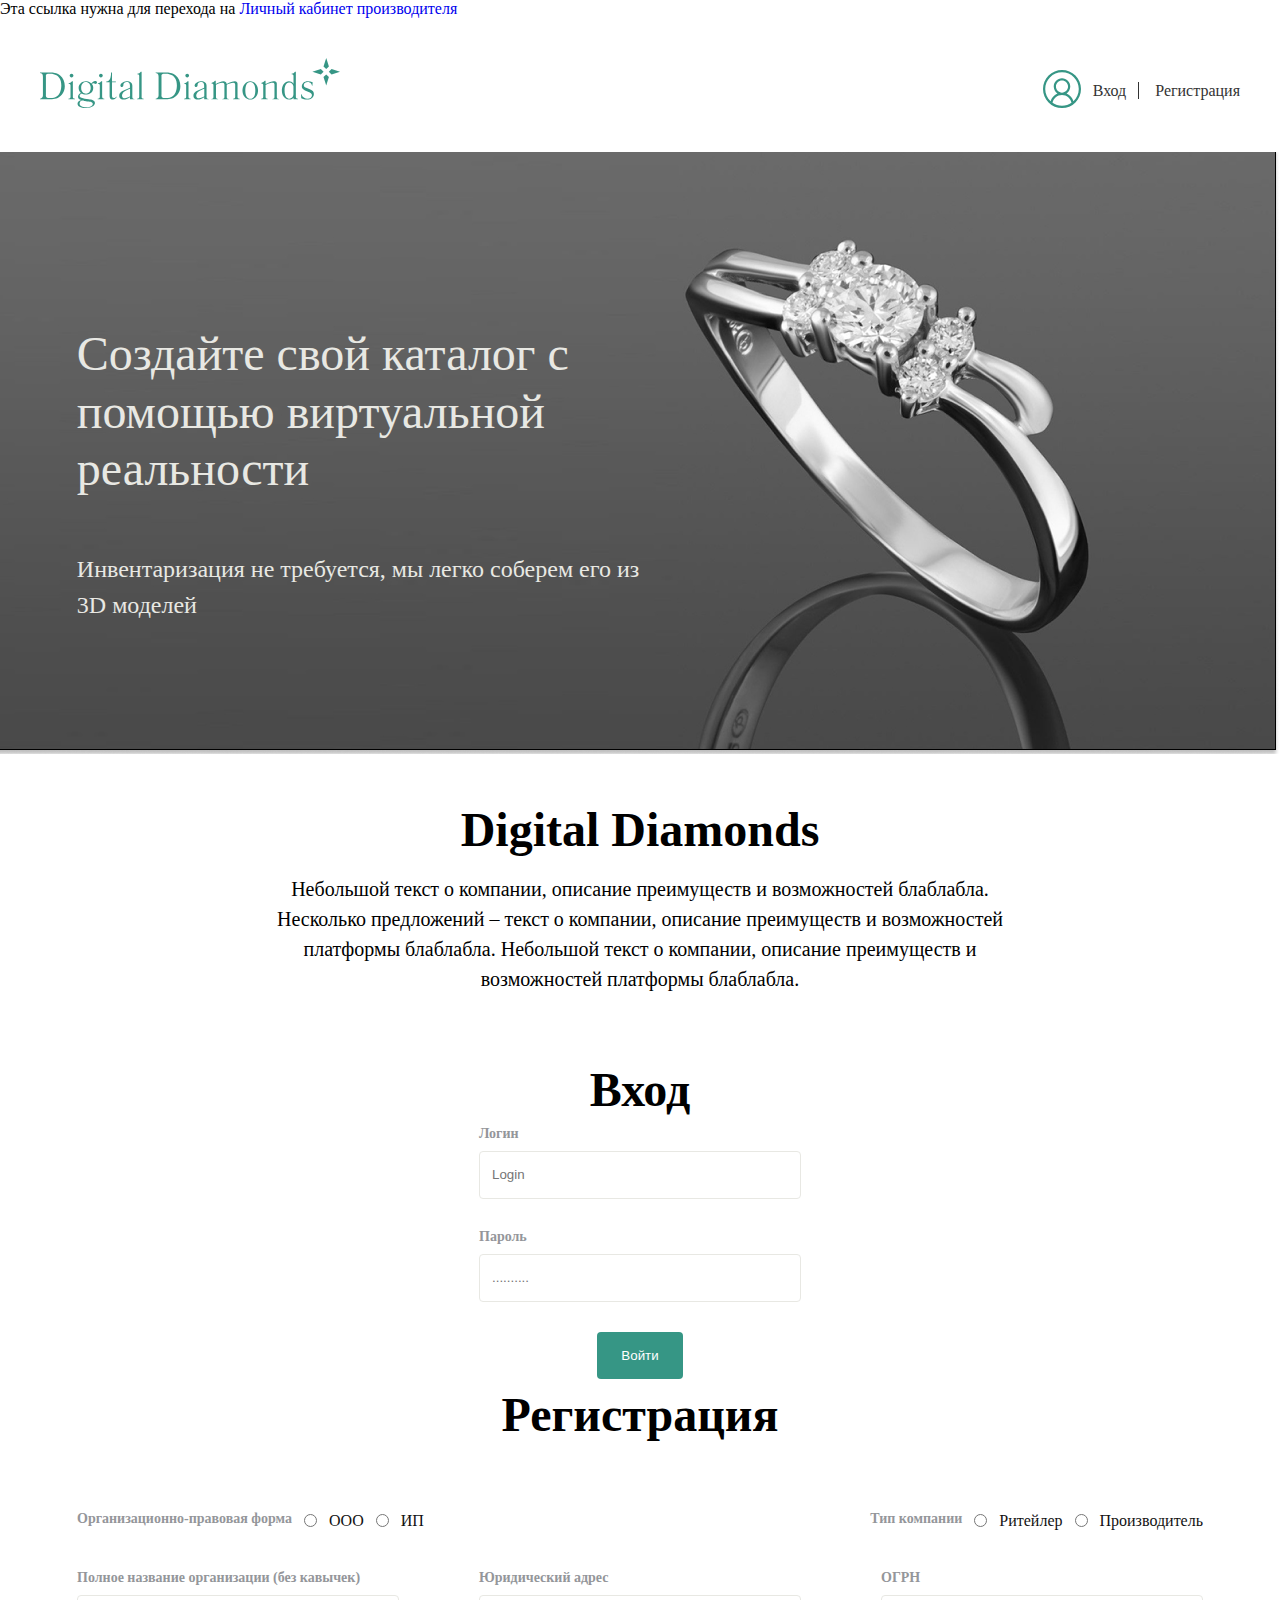
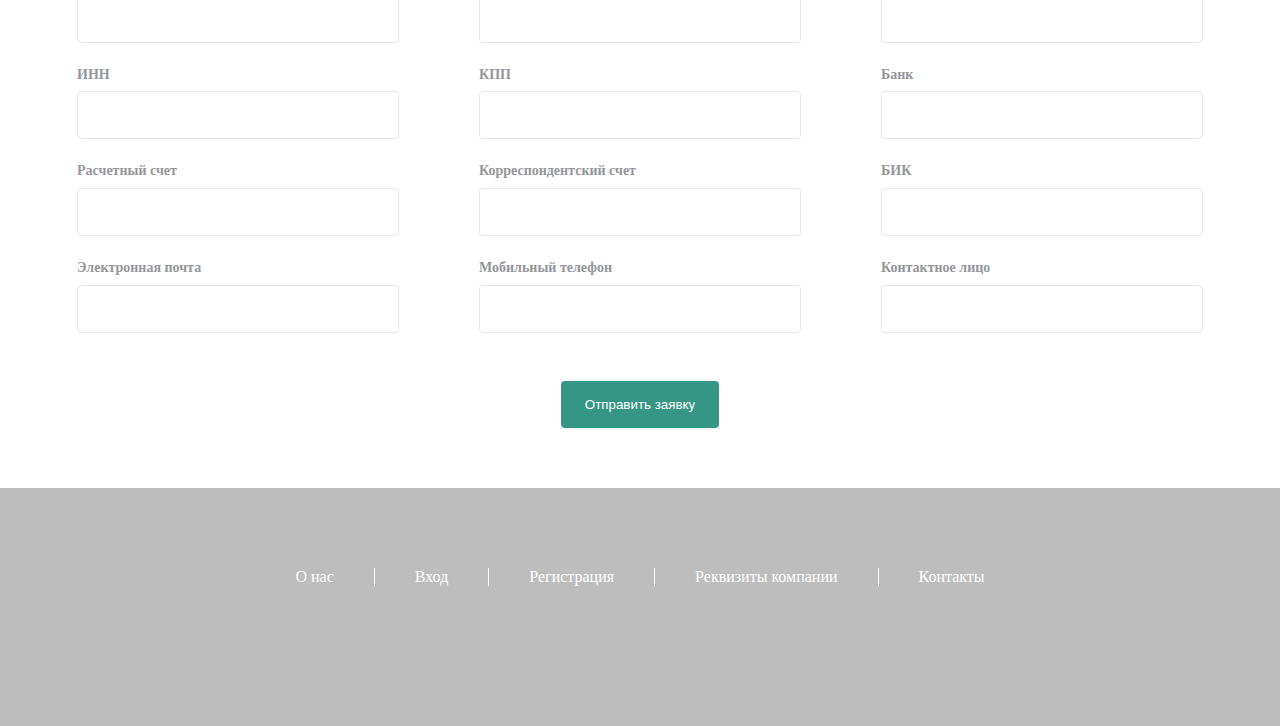
==== commit 7b401fef: "index style finished" ====
--- a/index.html
+++ b/index.html
@@ -109,7 +109,7 @@
                         <fieldset class="infoCompany--name forms__text--forInput">
                             <legend>Полное название организации (без кавычек)</legend>
                             <input type="text" class="infoCompany--name forms__inputForMain">
-                        </fieldset>
+                        </fieldset>  
                         <fieldset class="infoCompany--INN forms__text--forInput">
                             <legend>ИНН</legend>
                             <input type="text" class="infoCompany--INN forms__inputForMain">
--- a/style/style.css
+++ b/style/style.css
@@ -10,10 +10,6 @@
 
 a {
   text-decoration: none;
-}
-
-a:hover {
-  color: #369685;
 }
 
 fieldset {
@@ -207,10 +203,15 @@
 .forms__infoCompany {
   width: inherit;
   display: flex;
-  justify-content: space-around;
   flex-wrap: wrap;
   padding-bottom: 48px;
 }
+.forms__infoCompany--column fieldset:not(:last-child) {
+  padding-bottom: 24px;
+}
+.forms__infoCompany--column:not(:last-child) {
+  margin-right: 80px;
+}
 .forms__inputForMain {
   height: 48px;
   width: 322px;
@@ -225,6 +226,18 @@
   flex-direction: column;
   justify-content: center;
   align-items: center;
+}
+.forms__button--enter {
+  padding-bottom: 60px;
+  background-color: #369685;
+  padding: 16px 24px 16px 24px;
+  border: none;
+  border-radius: 4px;
+}
+.forms__button--enter input {
+  background-color: #369685;
+  color: #FFFFFF;
+  border: none;
 }
 .forms__button--register {
   background-color: #369685;
@@ -269,4 +282,17 @@
 .footer {
   background-color: #BDBDBD;
   padding-top: 80px;
+  padding-bottom: 140px;
+}
+.footer__links {
+  color: #FFFFFF;
+  display: flex;
+  justify-content: center;
+}
+.footer__links:not(:last-child) {
+  padding-right: 40px;
+  border-right: 1px solid #FFFFFF;
+}
+.footer__links:not(:first-child) {
+  padding-left: 40px;
 }/*# sourceMappingURL=style.css.map */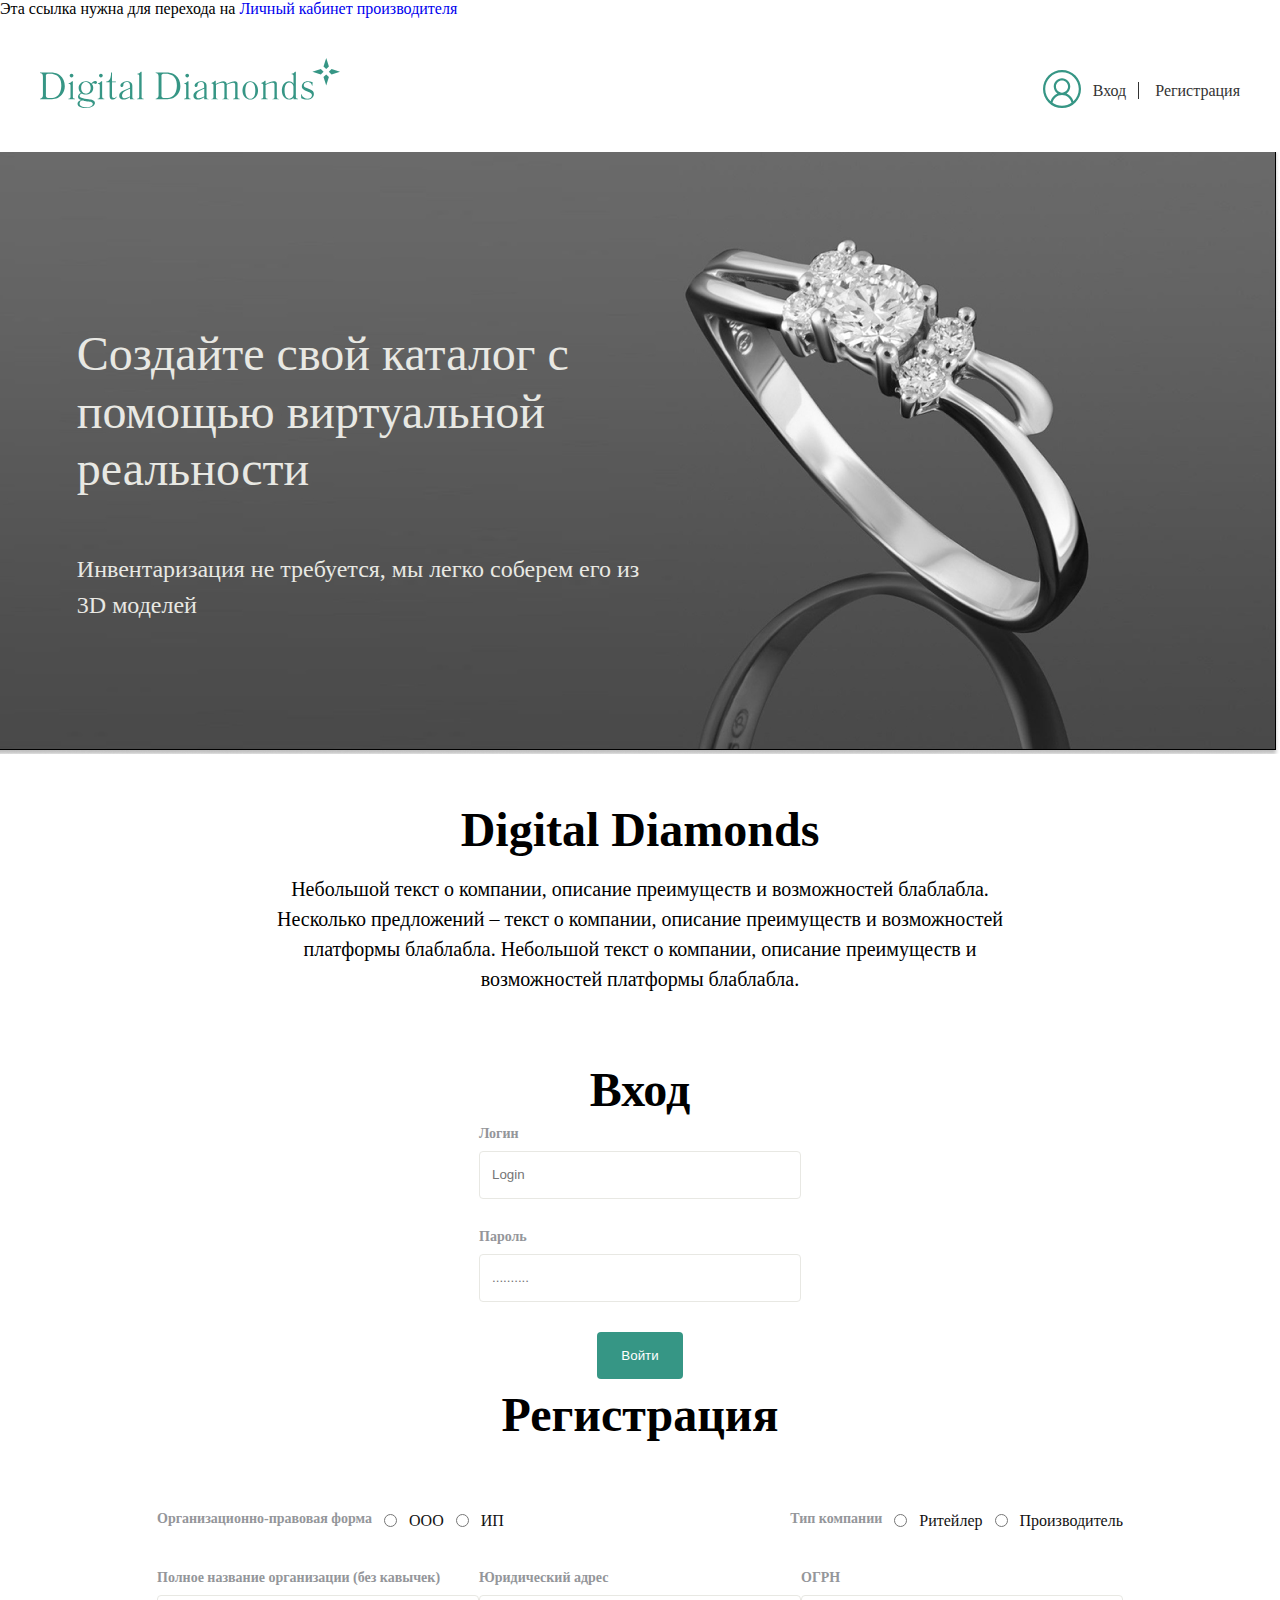
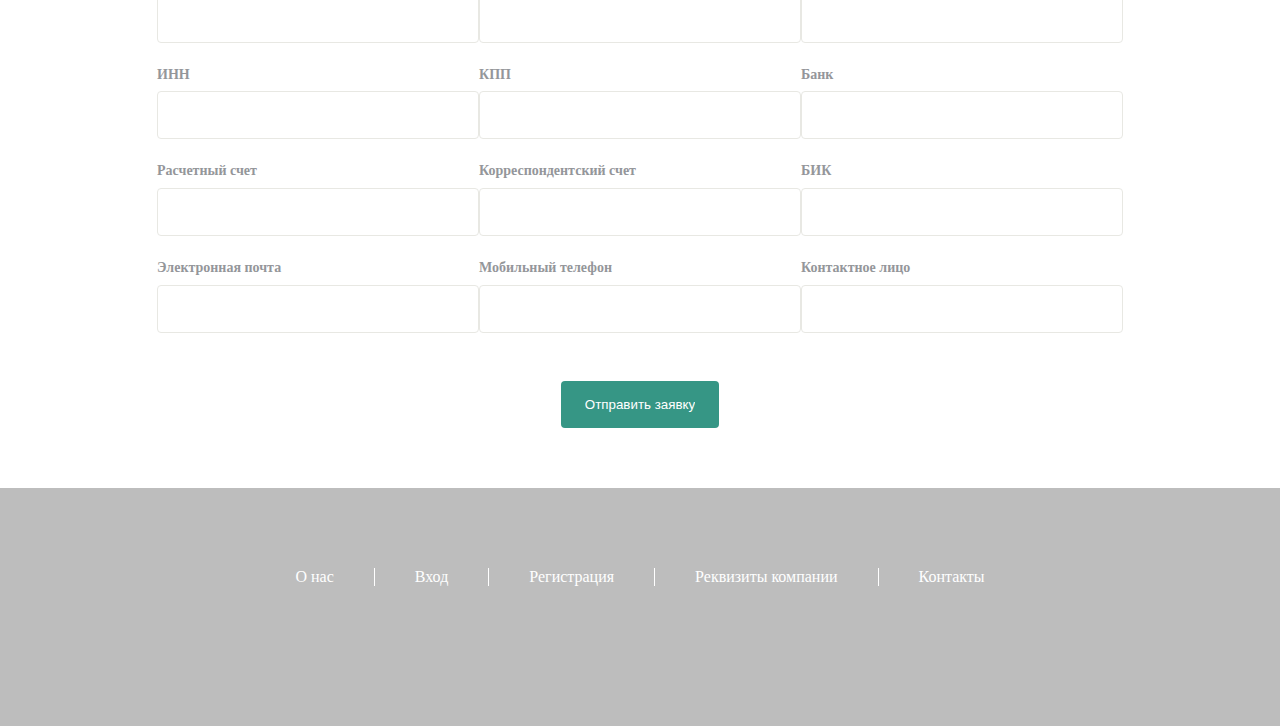
==== commit 4eb2f60f: "styles for GTPages" ====
--- a/index.html
+++ b/index.html
@@ -104,7 +104,7 @@
                         <input type="radio" name="typeCompany"><span class="forms__text">Производитель</span>
                     </div>
                 </div>
-                <div class="forms__infoCompany">
+                <div class="forms__infoCompany spacing">
                     <div class="forms__infoCompany--column">
                         <fieldset class="infoCompany--name forms__text--forInput">
                             <legend>Полное название организации (без кавычек)</legend>
--- a/style/style.css
+++ b/style/style.css
@@ -209,9 +209,6 @@
 .forms__infoCompany--column fieldset:not(:last-child) {
   padding-bottom: 24px;
 }
-.forms__infoCompany--column:not(:last-child) {
-  margin-right: 80px;
-}
 .forms__inputForMain {
   height: 48px;
   width: 322px;
@@ -251,6 +248,12 @@
   border: none;
 }
 
+.spacing {
+  display: flex;
+  justify-content: space-between;
+  flex-wrap: wrap;
+}
+
 .main {
   display: flex;
 }
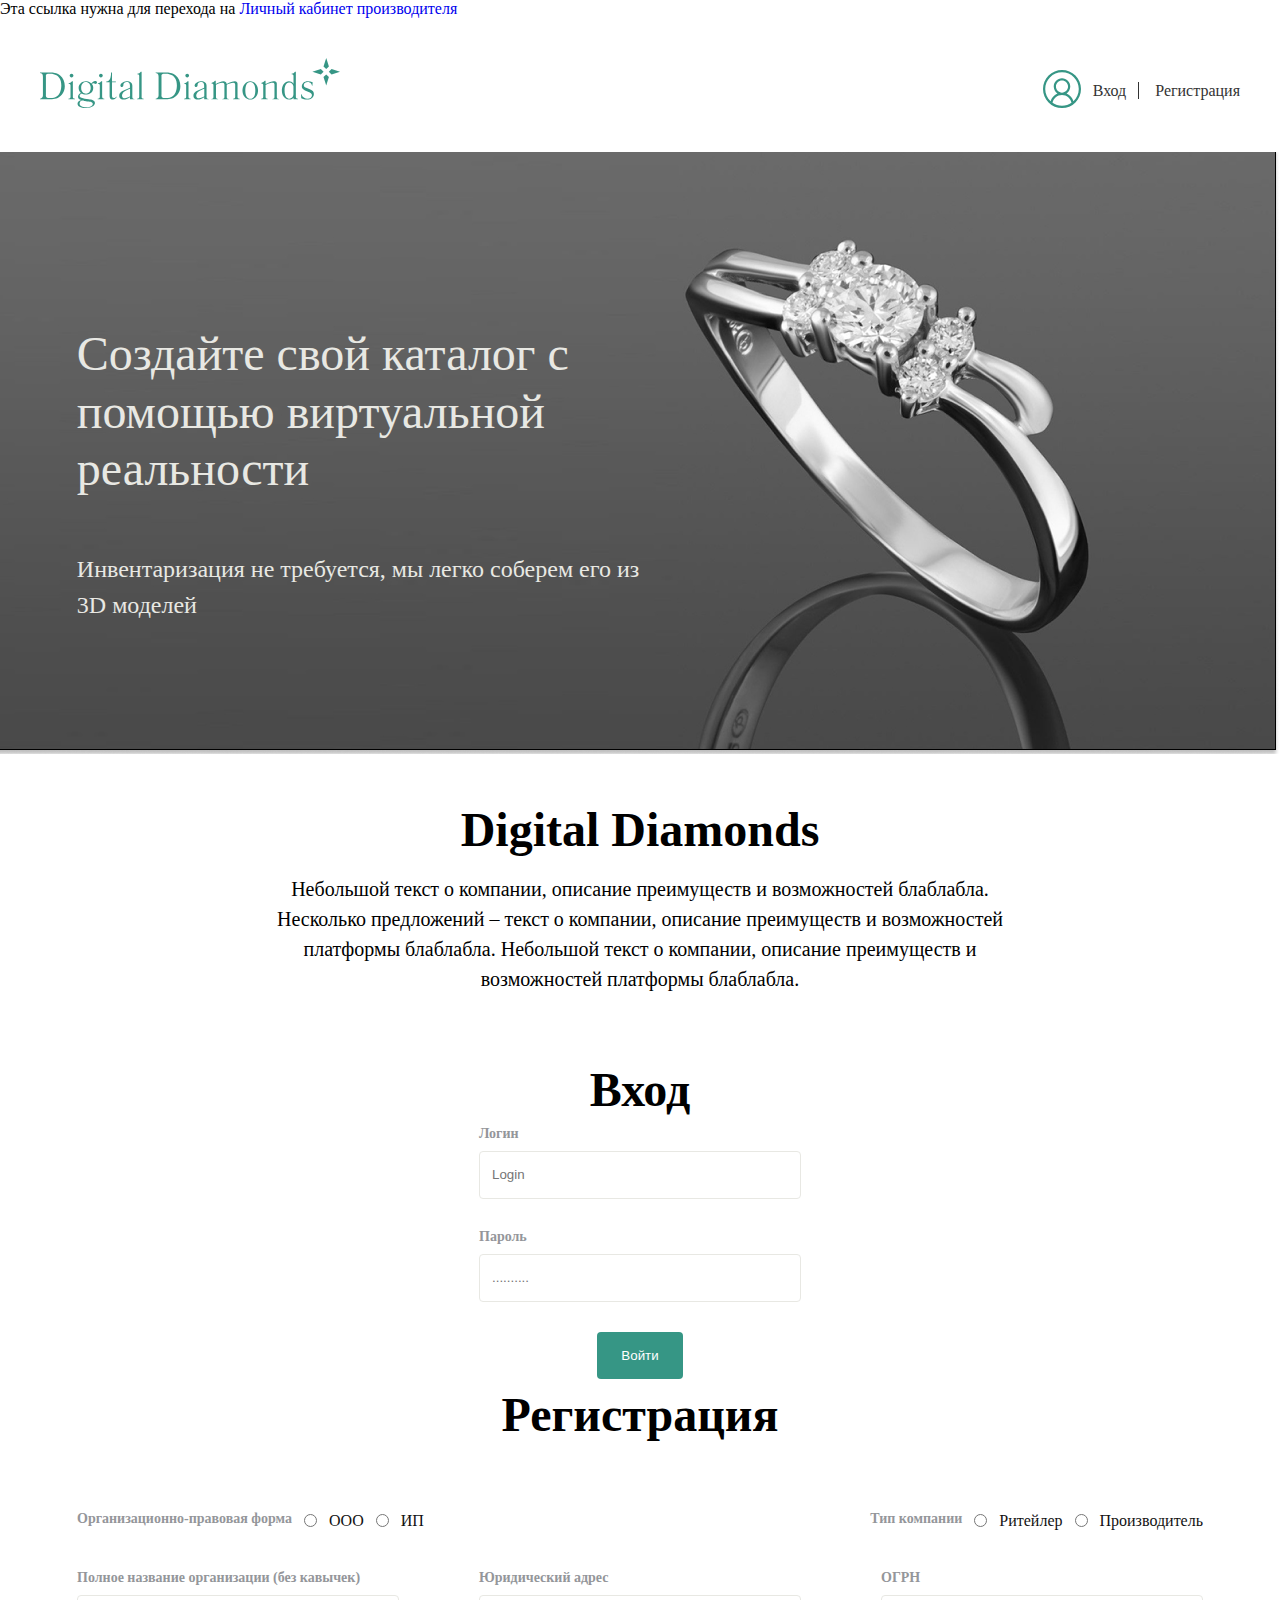
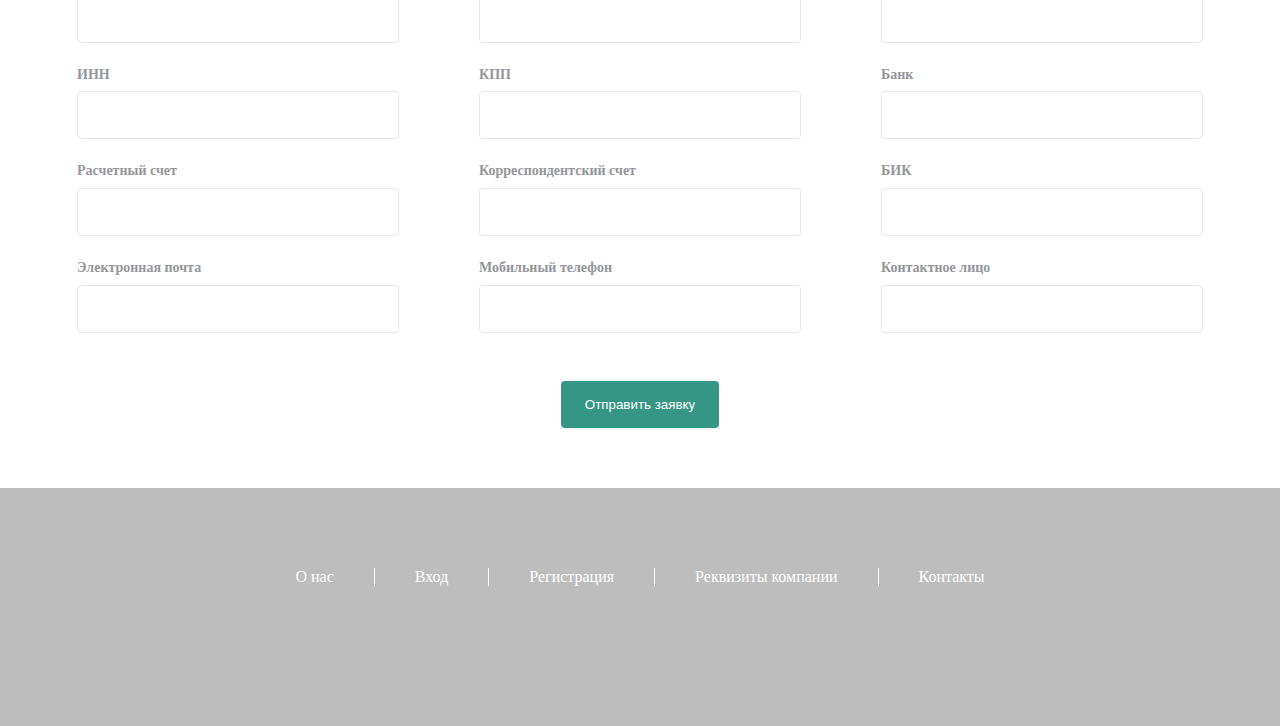
==== commit fe473b4a: "styles for GTPages v2" ====
--- a/index.html
+++ b/index.html
@@ -104,8 +104,8 @@
                         <input type="radio" name="typeCompany"><span class="forms__text">Производитель</span>
                     </div>
                 </div>
-                <div class="forms__infoCompany spacing">
-                    <div class="forms__infoCompany--column">
+                <div class="forms__infoCompany">
+                    <div class="forms__infoCompany--column  forms__spacing--right">
                         <fieldset class="infoCompany--name forms__text--forInput">
                             <legend>Полное название организации (без кавычек)</legend>
                             <input type="text" class="infoCompany--name forms__inputForMain">
@@ -123,7 +123,7 @@
                             <input type="email" class="infoCompany--email forms__inputForMain">
                         </fieldset>
                     </div>
-                    <div class="forms__infoCompany--column">
+                    <div class="forms__infoCompany--column forms__spacing--right">
                         <fieldset class="infoCompany--adress forms__text--forInput">
                             <legend>Юридический адрес</legend>
                             <input type="text" class="infoCompany--adress forms__inputForMain">
--- a/style/style.css
+++ b/style/style.css
@@ -209,6 +209,9 @@
 .forms__infoCompany--column fieldset:not(:last-child) {
   padding-bottom: 24px;
 }
+.forms__infoCompany--column:not(:last-child) {
+  margin-right: 80px;
+}
 .forms__inputForMain {
   height: 48px;
   width: 322px;
@@ -246,12 +249,6 @@
   background-color: #369685;
   color: #FFFFFF;
   border: none;
-}
-
-.spacing {
-  display: flex;
-  justify-content: space-between;
-  flex-wrap: wrap;
 }
 
 .main {
